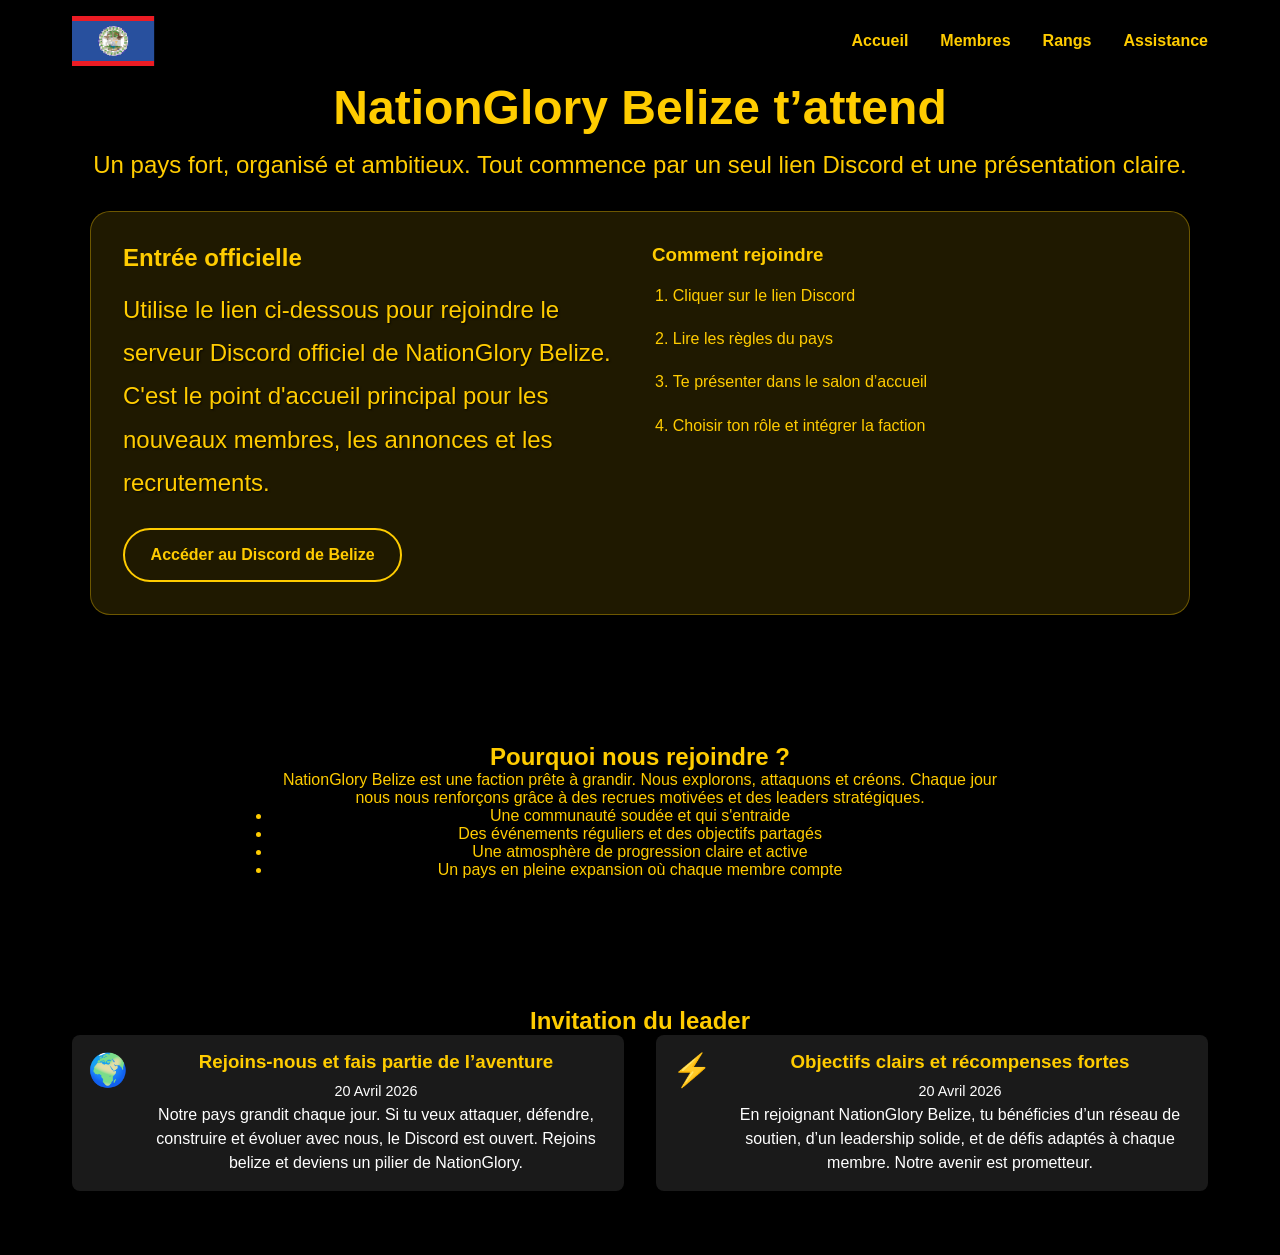
==== join.html @ 5cc8821b "Add files via upload" ====
<!DOCTYPE html>
<html lang="fr">
<head>
    <meta charset="UTF-8">
    <meta name="viewport" content="width=device-width, initial-scale=1.0">
    <title>NationGlory - Rejoindre</title>
    <link rel="stylesheet" href="style.css">
</head>
<body>
    <video autoplay muted loop id="background-video">
        <source src="https://static.nationsglory.fr/site.mp4" type="video/mp4">
        Votre navigateur ne supporte pas la vidéo.
    </video>

    <nav>
        <div class="nav-container">
            <img src="drapeau.svg" alt="Drapeau" class="logo">
            <ul class="nav-menu">
                <li><a href="index">Accueil</a></li>
                <li><a href="membres">Membres</a></li>
                <li><a href="rangs">Rangs</a></li>
                <li><a href="support">Assistance</a></li>
            </ul>
        </div>
    </nav>

    <main>
        <section class="hero">
            <h1 class="glow-text">NationGlory Belize t’attend</h1>
            <p class="fade-in">Un pays fort, organisé et ambitieux. Tout commence par un seul lien Discord et une présentation claire.</p>
            <div class="join-card fade-in">
                <div class="join-card-left">
                    <h2>Entrée officielle</h2>
                    <p>Utilise le lien ci-dessous pour rejoindre le serveur Discord officiel de NationGlory Belize. C'est le point d'accueil principal pour les nouveaux membres, les annonces et les recrutements.</p>
                    <a href="https://discord.gg/JRmFJZ2e" target="_blank" class="join-link">Accéder au Discord de Belize</a>
                </div>
                <div class="join-card-right">
                    <h3>Comment rejoindre</h3>
                    <ol>
                        <li>Cliquer sur le lien Discord</li>
                        <li>Lire les règles du pays</li>
                        <li>Te présenter dans le salon d’accueil</li>
                        <li>Choisir ton rôle et intégrer la faction</li>
                    </ol>
                </div>
            </div>
        </section>

        <section class="presentation fade-in">
            <h2>Pourquoi nous rejoindre ?</h2>
            <p>NationGlory Belize est une faction prête à grandir. Nous explorons, attaquons et créons. Chaque jour nous nous renforçons grâce à des recrues motivées et des leaders stratégiques.</p>
            <ul>
                <li>Une communauté soudée et qui s'entraide</li>
                <li>Des événements réguliers et des objectifs partagés</li>
                <li>Une atmosphère de progression claire et active</li>
                <li>Un pays en pleine expansion où chaque membre compte</li>
            </ul>
        </section>

        <section class="actualites fade-in">
            <h2>Invitation du leader</h2>
            <div class="news">
                <article class="news-item">
                    <div class="news-icon">🌍</div>
                    <div class="news-content">
                        <h3>Rejoins-nous et fais partie de l’aventure</h3>
                        <p class="news-date">20 Avril 2026</p>
                        <p>Notre pays grandit chaque jour. Si tu veux attaquer, défendre, construire et évoluer avec nous, le Discord est ouvert. Rejoins belize et deviens un pilier de NationGlory.</p>
                    </div>
                </article>
                <article class="news-item">
                    <div class="news-icon">⚡</div>
                    <div class="news-content">
                        <h3>Objectifs clairs et récompenses fortes</h3>
                        <p class="news-date">20 Avril 2026</p>
                        <p>En rejoignant NationGlory Belize, tu bénéficies d’un réseau de soutien, d’un leadership solide, et de défis adaptés à chaque membre. Notre avenir est prometteur.</p>
                    </div>
                </article>
            </div>
        </section>
    </main>

    <script src="script.js"></script>
</body>
</html>
---- style.css ----
/* Style global */
* {
    margin: 0;
    padding: 0;
    box-sizing: border-box;
}

body {
    font-family: 'Arial', sans-serif;
    color: #ffcc00;
    background-color: #000;
    overflow-x: hidden;
}

#background-video {
    position: fixed;
    top: 0;
    left: 0;
    width: 100%;
    height: 100%;
    object-fit: cover;
    z-index: -1;
}

/* Navbar */
nav {
    position: fixed;
    top: 0;
    width: 100%;
    background: rgba(0, 0, 0, 0.8);
    z-index: 1000;
}

.nav-container {
    display: flex;
    justify-content: space-between;
    align-items: center;
    padding: 1rem 2rem;
    max-width: 1200px;
    margin: 0 auto;
}

.logo {
    height: 50px;
    width: auto;
}

.nav-menu {
    list-style: none;
    display: flex;
    gap: 2rem;
}

.nav-menu li {
    position: relative;
}

.nav-menu a {
    color: #ffcc00;
    text-decoration: none;
    font-weight: bold;
    transition: color 0.3s;
}

.nav-menu a:hover {
    color: #fff;
}

/* Dropdown */
.dropdown:hover .dropdown-menu {
    display: block;
}

.dropdown-menu {
    display: none;
    position: absolute;
    top: 100%;
    left: 0;
    background: linear-gradient(135deg, #000080, #800080);
    border-radius: 8px;
    padding: 0.5rem 0;
    min-width: 200px;
    box-shadow: 0 4px 8px rgba(0, 0, 0, 0.5);
}

.dropdown-menu li {
    list-style: none;
}

.dropdown-menu a {
    display: block;
    padding: 0.5rem 1rem;
    color: #ffcc00;
    text-decoration: none;
    transition: background 0.3s;
}

.dropdown-menu a:hover {
    background: rgba(255, 255, 255, 0.1);
}

/* Main content */
main {
    padding-top: 80px;
    min-height: 100vh;
    display: flex;
    flex-direction: column;
    align-items: center;
    justify-content: center;
    text-align: center;
}

/* Hero section */
.hero {
    margin-bottom: 2rem;
}

.hero h1 {
    font-size: 3rem;
    margin-bottom: 1rem;
    text-shadow: 2px 2px 4px rgba(0, 0, 0, 0.8);
}

.hero p {
    font-size: 1.5rem;
    text-shadow: 1px 1px 2px rgba(0, 0, 0, 0.8);
}

/* Presentation */
.presentation {
    max-width: 800px;
    margin: 2rem auto;
    padding: 2rem;
    background: rgba(0, 0, 0, 0.7);
    border-radius: 10px;
    box-shadow: 0 4px 8px rgba(0, 0, 0, 0.5);
}

/* Membres */
.membres {
    width: 100%;
    max-width: 1200px;
}

.cartes {
    display: flex;
    justify-content: center;
    gap: 2rem;
    flex-wrap: wrap;
}

.carte {
    background: rgba(0, 0, 0, 0.8);
    border: 2px solid #ffcc00;
    border-radius: 10px;
    padding: 2rem;
    width: 300px;
    transition: transform 0.3s, box-shadow 0.3s;
    position: relative;
    text-align: center;
}

.carte:hover {
    transform: scale(1.05);
    box-shadow: 0 8px 16px rgba(255, 204, 0, 0.5);
}

.carte h3 {
    font-size: 1.5rem;
    margin-bottom: 1rem;
}

/* Nouveaux styles */
.avatar {
    width: 80px;
    height: 80px;
    border-radius: 50%;
    background: #ffcc00;
    display: flex;
    align-items: center;
    justify-content: center;
    font-size: 2rem;
    margin: 0 auto 1rem;
    border: 3px solid #fff;
    overflow: hidden;
}

.avatar-img {
    width: 100%;
    height: 100%;
    object-fit: cover;
    border-radius: 50%;
}

.badge {
    display: inline-block;
    padding: 0.5rem 1rem;
    border-radius: 20px;
    font-weight: bold;
    margin-bottom: 1rem;
}

.leader-badge {
    background: #ffcc00;
    color: #000;
}

.general-badge {
    background: #ffcc00;
    color: #000;
}

.soldat-badge {
    background: #ffcc00;
    color: #000;
}

.status {
    width: 15px;
    height: 15px;
    border-radius: 50%;
    position: absolute;
    top: 10px;
    right: 10px;
}

.online {
    background: #00ff00;
    box-shadow: 0 0 5px #00ff00;
}

.offline {
    background: #ff0000;
    box-shadow: 0 0 5px #ff0000;
}

.holographic {
    background: rgba(0, 0, 0, 0.8);
    border: 2px solid #ffcc00;
    position: relative;
}

.membre-nom {
    color: #ffcc00;
    font-size: 1.2rem;
    margin: 0.5rem 0;
    font-weight: bold;
}

.description-groupe {
    text-align: center;
    color: #ffcc00;
    margin: 1rem 0 2rem;
    font-size: 1.1rem;
    line-height: 1.6;
    max-width: 800px;
    margin-left: auto;
    margin-right: auto;
}

.description-groupe a {
    color: #fff;
    text-decoration: none;
    background: #ffcc00;
    color: #000;
    padding: 0.3rem 0.8rem;
    border-radius: 5px;
    font-weight: bold;
    transition: all 0.3s;
}

.description-groupe a:hover {
    background: #fff;
    transform: scale(1.05);
}

/* Rangs */
.rangs {
    max-width: 800px;
    margin: 2rem auto;
    padding: 2rem;
    background: rgba(0, 0, 0, 0.7);
    border-radius: 10px;
    box-shadow: 0 4px 8px rgba(0, 0, 0, 0.5);
}

.liste-rangs {
    list-style: none;
    text-align: left;
}

.liste-rangs li {
    padding: 0.5rem 0;
    border-bottom: 1px solid #ffcc00;
}

/* Responsive */
@media (max-width: 768px) {
    .nav-menu {
        flex-direction: column;
        gap: 1rem;
    }

    .cartes {
        flex-direction: column;
        align-items: center;
    }

    .hero h1 {
        font-size: 2rem;
    }

    .hero p {
        font-size: 1.2rem;
    }

    .stats {
        flex-direction: column;
        align-items: center;
    }

    .news {
        flex-direction: column;
        align-items: center;
    }

    .news article {
        width: 100%;
        max-width: 300px;
    }

    .cartes-quetes {
        flex-direction: column;
        align-items: center;
    }

    .quete-carte {
        width: 100%;
        max-width: 350px;
    }
}

/* Notifications */
#notifications {
    position: fixed;
    bottom: 20px;
    right: 20px;
    z-index: 10000;
    display: flex;
    flex-direction: column;
    gap: 10px;
}

.notification {
    background: rgba(0, 0, 0, 0.9);
    border: 2px solid #ffcc00;
    border-radius: 8px;
    padding: 15px;
    color: #ffcc00;
    font-weight: bold;
    min-width: 300px;
    box-shadow: 0 4px 8px rgba(0, 0, 0, 0.5);
    animation: slideIn 0.5s ease-out;
    position: relative;
    overflow: hidden;
}

.notification.success {
    border-color: #00ff00;
    color: #00ff00;
}

.notification.error {
    border-color: #ff0000;
    color: #ff0000;
}

.notification .progress-bar {
    position: absolute;
    bottom: 0;
    left: 0;
    height: 4px;
    background: #ffcc00;
    animation: progress 3s linear forwards;
}

@keyframes slideIn {
    from { transform: translateX(100%); opacity: 0; }
    to { transform: translateX(0); opacity: 1; }
}

@keyframes progress {
    from { width: 100%; }
    to { width: 0%; }
}

/* Quête en cours */

/* Support */
.support {
    max-width: 800px;
    margin: 2rem auto;
    padding: 2rem;
    background: rgba(0, 0, 0, 0.7);
    border-radius: 10px;
    box-shadow: 0 4px 8px rgba(0, 0, 0, 0.5);
    text-align: center;
}

.support h1 {
    margin-bottom: 1rem;
}

.support-form {
    display: flex;
    flex-direction: column;
    gap: 1rem;
    margin: 2rem 0;
}

.support-form label {
    text-align: left;
    font-weight: bold;
}

.support-form input,
.support-form textarea {
    padding: 0.5rem;
    border: 1px solid #ffcc00;
    border-radius: 5px;
    background: rgba(255, 255, 255, 0.1);
    color: #ffcc00;
}

.support-form button {
    padding: 0.5rem;
    background: #ffcc00;
    color: #000;
    border: none;
    border-radius: 5px;
    cursor: pointer;
    font-weight: bold;
}

.support-form button:hover {
    background: #fff;
}

.faq {
    text-align: left;
    margin-top: 2rem;
}

.faq h2 {
    margin-bottom: 1rem;
}

.faq details {
    margin-bottom: 1rem;
}

.faq summary {
    cursor: pointer;
    font-weight: bold;
    color: #ffcc00;
}

.faq p {
    margin-top: 0.5rem;
    color: #fff;
}

/* Animations */
@keyframes glow {
    0% { text-shadow: 0 0 5px #ffcc00; }
    50% { text-shadow: 0 0 20px #ffcc00, 0 0 30px #ffcc00; }
    100% { text-shadow: 0 0 5px #ffcc00; }
}

@keyframes fadeIn {
    from { opacity: 0; transform: translateY(20px); }
    to { opacity: 1; transform: translateY(0); }
}

.glow-text {
    animation: glow 2s ease-in-out infinite alternate;
}

.fade-in {
    animation: fadeIn 1s ease-out;
}

/* Footer */
.footer {
    position: fixed;
    bottom: 0;
    left: 0;
    width: 100%;
    background: rgba(0, 0, 0, 0.9);
    border-top: 2px solid #ffcc00;
    color: #ffcc00;
    padding: 1rem 0;
    z-index: 1000;
    transition: transform 0.3s ease;
}

.footer.hidden {
    transform: translateY(100%);
}

.footer.visible {
    transform: translateY(0);
}

.footer-content {
    max-width: 1200px;
    margin: 0 auto;
    display: flex;
    justify-content: space-between;
    align-items: center;
    padding: 0 2rem;
    flex-wrap: wrap;
}

.footer-links {
    display: flex;
    gap: 1rem;
}

.footer-links a {
    color: #ffcc00;
    text-decoration: none;
    transition: color 0.3s;
}

.footer-links a:hover {
    color: #fff;
}

/* Responsive */
@media (max-width: 768px) {
    .footer-content {
        flex-direction: column;
        text-align: center;
        gap: 1rem;
    }

    .footer-links {
        justify-content: center;
    }
}

/* CTA Button */
.cta-button {
    background: #ffcc00;
    color: #000;
    border: none;
    padding: 1rem 2rem;
    font-size: 1.2rem;
    font-weight: bold;
    border-radius: 5px;
    cursor: pointer;
    transition: background 0.3s, transform 0.3s;
    margin-top: 1rem;
}

.cta-button:hover {
    background: #fff;
    transform: scale(1.05);
}

.join-card {
    display: grid;
    grid-template-columns: 1fr 1fr;
    gap: 1.5rem;
    padding: 2rem;
    background: rgba(255, 204, 0, 0.12);
    border: 1px solid rgba(255, 204, 0, 0.35);
    border-radius: 20px;
    box-shadow: 0 20px 50px rgba(0, 0, 0, 0.35);
    max-width: 1100px;
    margin: 2rem auto;
}

.join-card-left,
.join-card-right {
    text-align: left;
}

.join-card-left h2,
.join-card-right h3 {
    color: #ffcc00;
    margin-bottom: 1rem;
}

.join-card-left p {
    line-height: 1.8;
    margin-bottom: 1.5rem;
}

.join-link {
    display: inline-flex;
    align-items: center;
    justify-content: center;
    width: fit-content;
    padding: 1rem 1.6rem;
    border: 2px solid #ffcc00;
    border-radius: 999px;
    color: #ffcc00;
    font-weight: bold;
    text-decoration: none;
    transition: background 0.3s ease, color 0.3s ease, transform 0.3s ease;
}

.join-link:hover {
    background: rgba(255, 204, 0, 0.2);
    color: #fff;
    transform: scale(1.02);
}

.join-card-right ol {
    margin: 0;
    padding-left: 1.3rem;
    line-height: 1.8;
}

.join-card-right li {
    margin-bottom: 0.9rem;
}

@media (max-width: 900px) {
    .join-card {
        grid-template-columns: 1fr;
    }
}

/* Objectifs */
.objectifs {
    max-width: 800px;
    margin: 2rem auto;
    padding: 2rem;
    background: rgba(0, 0, 0, 0.7);
    border-radius: 10px;
    box-shadow: 0 4px 8px rgba(0, 0, 0, 0.5);
}

.objectifs ul {
    list-style: none;
    text-align: left;
}

.objectifs li {
    padding: 0.5rem 0;
    border-bottom: 1px solid #ffcc00;
}

/* Statistiques */
.statistiques {
    max-width: 1200px;
    margin: 2rem auto;
    padding: 2rem;
    background: rgba(0, 0, 0, 0.7);
    border-radius: 10px;
    box-shadow: 0 4px 8px rgba(0, 0, 0, 0.5);
}

.stats {
    display: flex;
    justify-content: space-around;
    flex-wrap: wrap;
}

.stat {
    text-align: center;
    margin: 1rem;
}

.stat h3 {
    font-size: 2rem;
    color: #fff;
}

/* Slogan */
.slogan {
    max-width: 800px;
    margin: 2rem auto;
    padding: 2rem;
    background: rgba(0, 0, 0, 0.7);
    border-radius: 10px;
    box-shadow: 0 4px 8px rgba(0, 0, 0, 0.5);
    text-align: center;
}

.slogan blockquote {
    font-style: italic;
    font-size: 1.5rem;
    margin-bottom: 1rem;
}

.slogan cite {
    color: #ffcc00;
}

/* Actualités */
.actualites {
    max-width: 1200px;
    margin: 2rem auto;
    padding: 2rem;
    background: rgba(0, 0, 0, 0.7);
    border-radius: 10px;
    box-shadow: 0 4px 8px rgba(0, 0, 0, 0.5);
}

.news {
    display: grid;
    grid-template-columns: repeat(auto-fit, minmax(300px, 1fr));
    gap: 2rem;
}

.news-item {
    display: flex;
    align-items: flex-start;
    gap: 1rem;
    padding: 1rem;
    background: rgba(255, 255, 255, 0.1);
    border-radius: 8px;
    transition: transform 0.3s;
}

.news-item:hover {
    transform: scale(1.05);
}

.news-icon {
    font-size: 2rem;
    flex-shrink: 0;
}

.news-content h3 {
    margin: 0 0 0.5rem 0;
    color: #ffcc00;
}

.news-date {
    font-size: 0.9rem;
    color: #ccc;
    margin-bottom: 0.5rem;
}

.news-content p {
    margin: 0;
    color: #fff;
    line-height: 1.5;
}

/* Quêtes */
.mission-briefing {
    text-align: center;
    margin-bottom: 2rem;
    padding: 2rem;
    background: rgba(0, 0, 0, 0.8);
    border-radius: 10px;
    box-shadow: 0 4px 8px rgba(0, 0, 0, 0.5);
}

.mission-briefing h1 {
    font-size: 2.5rem;
    margin-bottom: 1rem;
    text-shadow: 2px 2px 4px rgba(0, 0, 0, 0.8);
}

.quetes-section {
    margin: 2rem auto;
    max-width: 1200px;
    padding: 2rem;
    background: rgba(0, 0, 0, 0.7);
    border-radius: 10px;
    box-shadow: 0 4px 8px rgba(0, 0, 0, 0.5);
}

.cartes-quetes {
    display: flex;
    justify-content: center;
    gap: 2rem;
    flex-wrap: wrap;
}

.quete-carte {
    background: rgba(0, 0, 0, 0.8);
    border: 2px solid #ffcc00;
    border-radius: 10px;
    padding: 2rem;
    width: 350px;
    text-align: center;
    transition: transform 0.3s, box-shadow 0.3s;
}

.quete-carte:hover {
    transform: scale(1.05);
    box-shadow: 0 8px 16px rgba(255, 204, 0, 0.8);
}

.quete-carte h3 {
    font-size: 1.5rem;
    margin-bottom: 1rem;
}

.quete-carte p {
    margin-bottom: 0.5rem;
    text-align: left;
}

.quete-carte strong {
    color: #fff;
}

.quete-link {
    display: inline-block;
    margin-top: 1rem;
    padding: 0.5rem 1rem;
    background: #ffcc00;
    color: #000;
    text-decoration: none;
    border-radius: 5px;
    transition: background 0.3s;
}

.quete-link:hover {
    background: #fff;
}
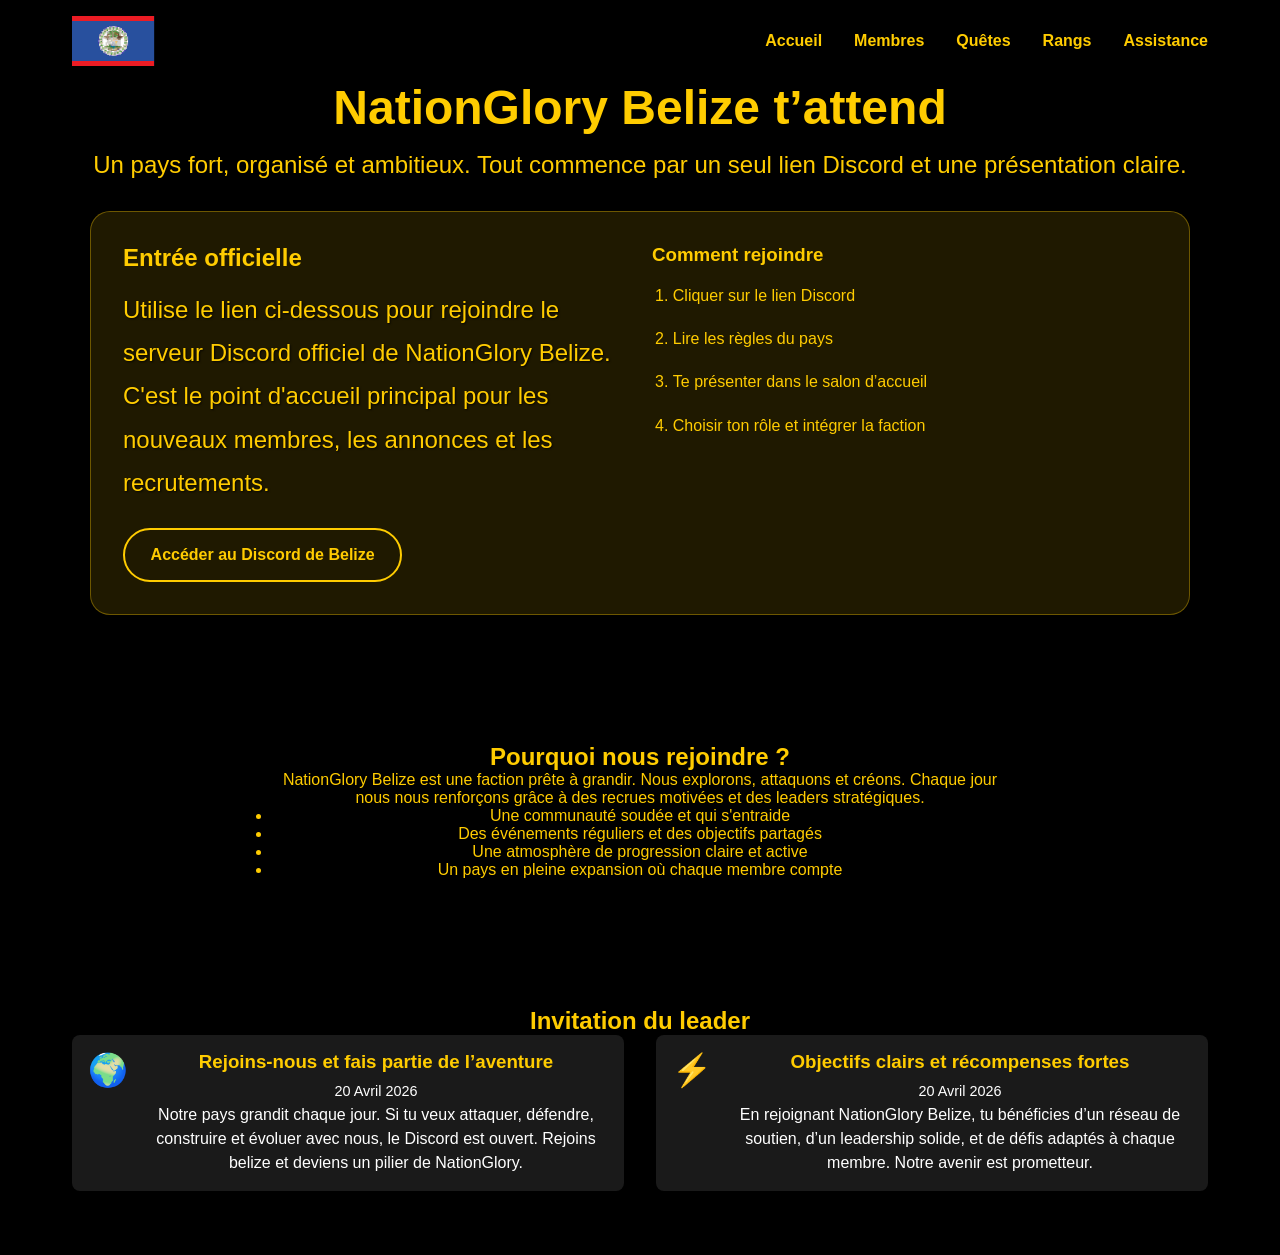
==== commit 61f7c9f1: "Update join.html" ====
--- a/join.html
+++ b/join.html
@@ -18,6 +18,7 @@
             <ul class="nav-menu">
                 <li><a href="index">Accueil</a></li>
                 <li><a href="membres">Membres</a></li>
+                  <li><a href="quetes">Quêtes</a></li>
                 <li><a href="rangs">Rangs</a></li>
                 <li><a href="support">Assistance</a></li>
             </ul>
